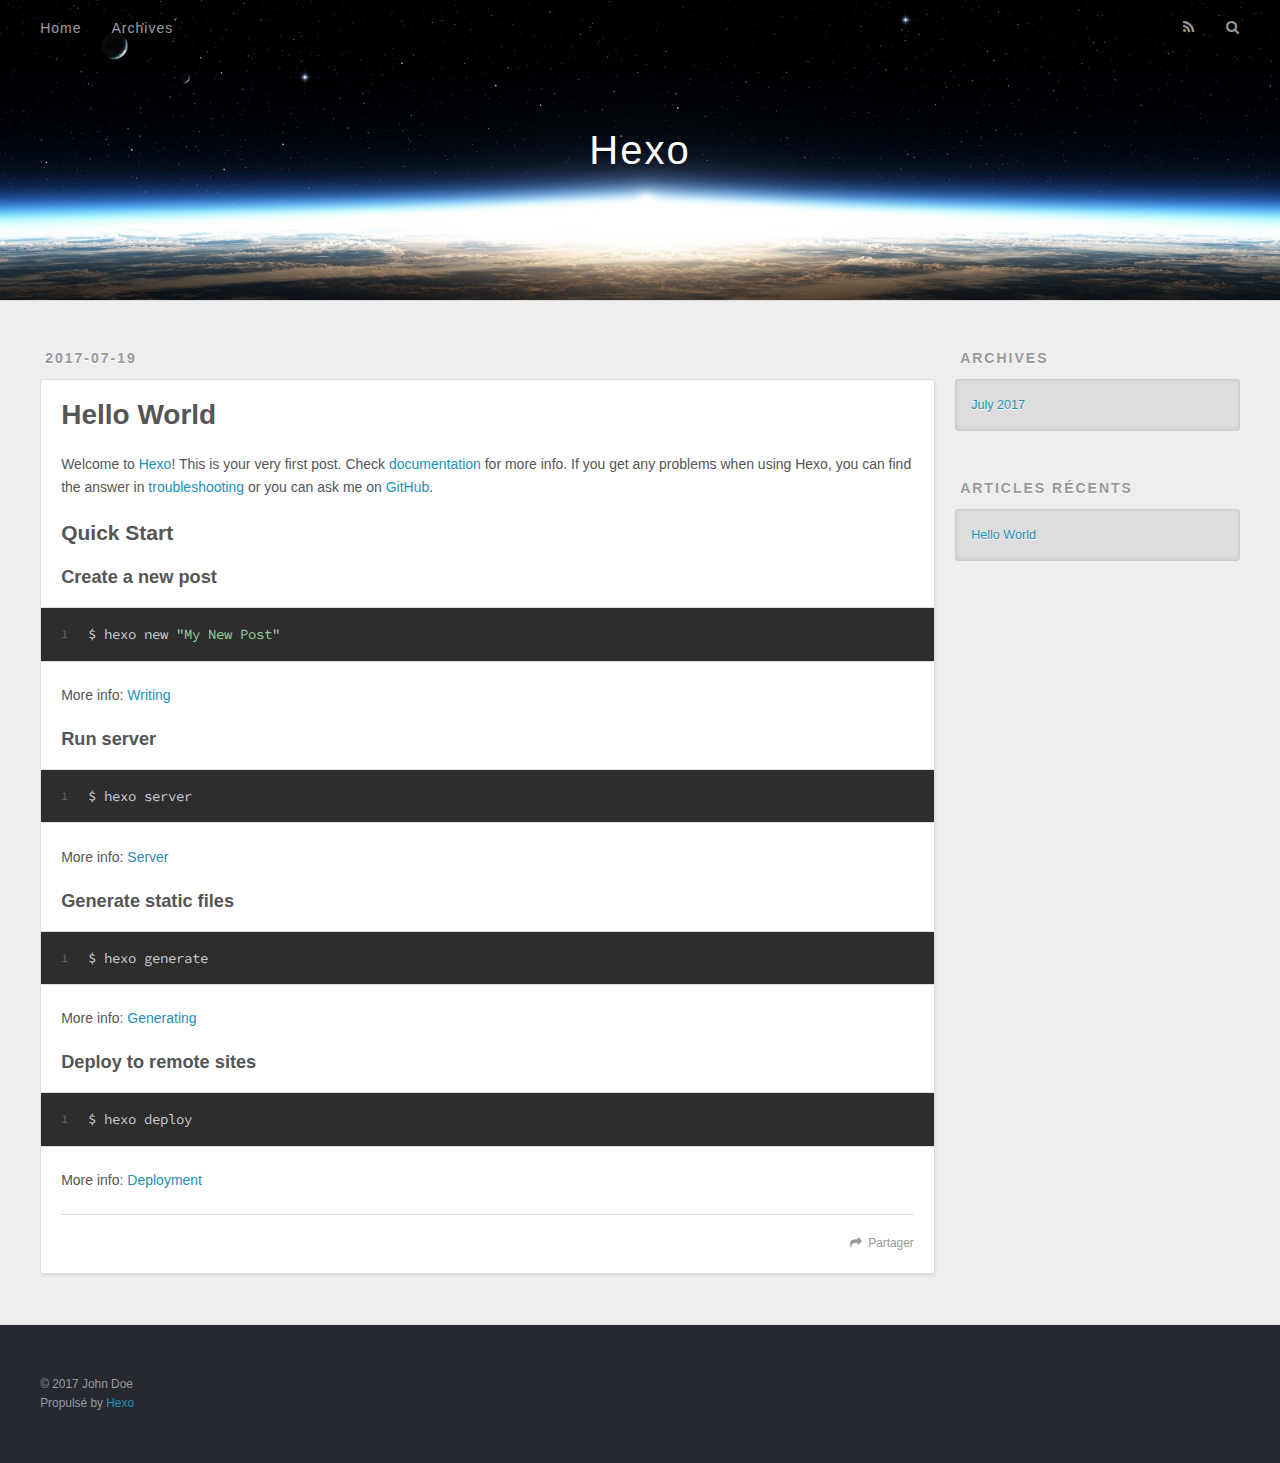
==== index.html @ e198ec7f "Site updated: 2017-07-19 22:08:33" ====
<!DOCTYPE html>
<html>
<head>
  <meta charset="utf-8">
  
  <title>Hexo</title>
  <meta name="viewport" content="width=device-width, initial-scale=1, maximum-scale=1">
  <meta property="og:type" content="website">
<meta property="og:title" content="Hexo">
<meta property="og:url" content="http://yoursite.com/index.html">
<meta property="og:site_name" content="Hexo">
<meta name="twitter:card" content="summary">
<meta name="twitter:title" content="Hexo">
  
    <link rel="alternate" href="/atom.xml" title="Hexo" type="application/atom+xml">
  
  
    <link rel="icon" href="/favicon.png">
  
  
    <link href="//fonts.googleapis.com/css?family=Source+Code+Pro" rel="stylesheet" type="text/css">
  
  <link rel="stylesheet" href="/css/style.css">
  

</head>

<body>
  <div id="container">
    <div id="wrap">
      <header id="header">
  <div id="banner"></div>
  <div id="header-outer" class="outer">
    <div id="header-title" class="inner">
      <h1 id="logo-wrap">
        <a href="/" id="logo">Hexo</a>
      </h1>
      
    </div>
    <div id="header-inner" class="inner">
      <nav id="main-nav">
        <a id="main-nav-toggle" class="nav-icon"></a>
        
          <a class="main-nav-link" href="/">Home</a>
        
          <a class="main-nav-link" href="/archives">Archives</a>
        
      </nav>
      <nav id="sub-nav">
        
          <a id="nav-rss-link" class="nav-icon" href="/atom.xml" title="Flux RSS"></a>
        
        <a id="nav-search-btn" class="nav-icon" title="Rechercher"></a>
      </nav>
      <div id="search-form-wrap">
        <form action="//google.com/search" method="get" accept-charset="UTF-8" class="search-form"><input type="search" name="q" class="search-form-input" placeholder="Search"><button type="submit" class="search-form-submit">&#xF002;</button><input type="hidden" name="sitesearch" value="http://yoursite.com"></form>
      </div>
    </div>
  </div>
</header>
      <div class="outer">
        <section id="main">
  
    <article id="post-hello-world" class="article article-type-post" itemscope itemprop="blogPost">
  <div class="article-meta">
    <a href="/2017/07/19/hello-world/" class="article-date">
  <time datetime="2017-07-19T13:37:07.514Z" itemprop="datePublished">2017-07-19</time>
</a>
    
  </div>
  <div class="article-inner">
    
    
      <header class="article-header">
        
  
    <h1 itemprop="name">
      <a class="article-title" href="/2017/07/19/hello-world/">Hello World</a>
    </h1>
  

      </header>
    
    <div class="article-entry" itemprop="articleBody">
      
        <p>Welcome to <a href="https://hexo.io/" target="_blank" rel="external">Hexo</a>! This is your very first post. Check <a href="https://hexo.io/docs/" target="_blank" rel="external">documentation</a> for more info. If you get any problems when using Hexo, you can find the answer in <a href="https://hexo.io/docs/troubleshooting.html" target="_blank" rel="external">troubleshooting</a> or you can ask me on <a href="https://github.com/hexojs/hexo/issues" target="_blank" rel="external">GitHub</a>.</p>
<h2 id="Quick-Start"><a href="#Quick-Start" class="headerlink" title="Quick Start"></a>Quick Start</h2><h3 id="Create-a-new-post"><a href="#Create-a-new-post" class="headerlink" title="Create a new post"></a>Create a new post</h3><figure class="highlight bash"><table><tr><td class="gutter"><pre><div class="line">1</div></pre></td><td class="code"><pre><div class="line">$ hexo new <span class="string">"My New Post"</span></div></pre></td></tr></table></figure>
<p>More info: <a href="https://hexo.io/docs/writing.html" target="_blank" rel="external">Writing</a></p>
<h3 id="Run-server"><a href="#Run-server" class="headerlink" title="Run server"></a>Run server</h3><figure class="highlight bash"><table><tr><td class="gutter"><pre><div class="line">1</div></pre></td><td class="code"><pre><div class="line">$ hexo server</div></pre></td></tr></table></figure>
<p>More info: <a href="https://hexo.io/docs/server.html" target="_blank" rel="external">Server</a></p>
<h3 id="Generate-static-files"><a href="#Generate-static-files" class="headerlink" title="Generate static files"></a>Generate static files</h3><figure class="highlight bash"><table><tr><td class="gutter"><pre><div class="line">1</div></pre></td><td class="code"><pre><div class="line">$ hexo generate</div></pre></td></tr></table></figure>
<p>More info: <a href="https://hexo.io/docs/generating.html" target="_blank" rel="external">Generating</a></p>
<h3 id="Deploy-to-remote-sites"><a href="#Deploy-to-remote-sites" class="headerlink" title="Deploy to remote sites"></a>Deploy to remote sites</h3><figure class="highlight bash"><table><tr><td class="gutter"><pre><div class="line">1</div></pre></td><td class="code"><pre><div class="line">$ hexo deploy</div></pre></td></tr></table></figure>
<p>More info: <a href="https://hexo.io/docs/deployment.html" target="_blank" rel="external">Deployment</a></p>

      
    </div>
    <footer class="article-footer">
      <a data-url="http://yoursite.com/2017/07/19/hello-world/" data-id="cj5b21tf40000qols2g9e2usw" class="article-share-link">Partager</a>
      
      
    </footer>
  </div>
  
</article>


  

</section>
        
          <aside id="sidebar">
  
    

  
    

  
    
  
    
  <div class="widget-wrap">
    <h3 class="widget-title">Archives</h3>
    <div class="widget">
      <ul class="archive-list"><li class="archive-list-item"><a class="archive-list-link" href="/archives/2017/07/">July 2017</a></li></ul>
    </div>
  </div>


  
    
  <div class="widget-wrap">
    <h3 class="widget-title">Articles récents</h3>
    <div class="widget">
      <ul>
        
          <li>
            <a href="/2017/07/19/hello-world/">Hello World</a>
          </li>
        
      </ul>
    </div>
  </div>

  
</aside>
        
      </div>
      <footer id="footer">
  
  <div class="outer">
    <div id="footer-info" class="inner">
      &copy; 2017 John Doe<br>
      Propulsé by <a href="http://hexo.io/" target="_blank">Hexo</a>
    </div>
  </div>
</footer>
    </div>
    <nav id="mobile-nav">
  
    <a href="/" class="mobile-nav-link">Home</a>
  
    <a href="/archives" class="mobile-nav-link">Archives</a>
  
</nav>
    

<script src="//ajax.googleapis.com/ajax/libs/jquery/2.0.3/jquery.min.js"></script>


  <link rel="stylesheet" href="/fancybox/jquery.fancybox.css">
  <script src="/fancybox/jquery.fancybox.pack.js"></script>


<script src="/js/script.js"></script>

  </div>
</body>
</html>
---- css/style.css ----
body {
  width: 100%;
}
body:before,
body:after {
  content: "";
  display: table;
}
body:after {
  clear: both;
}
html,
body,
div,
span,
applet,
object,
iframe,
h1,
h2,
h3,
h4,
h5,
h6,
p,
blockquote,
pre,
a,
abbr,
acronym,
address,
big,
cite,
code,
del,
dfn,
em,
img,
ins,
kbd,
q,
s,
samp,
small,
strike,
strong,
sub,
sup,
tt,
var,
dl,
dt,
dd,
ol,
ul,
li,
fieldset,
form,
label,
legend,
table,
caption,
tbody,
tfoot,
thead,
tr,
th,
td {
  margin: 0;
  padding: 0;
  border: 0;
  outline: 0;
  font-weight: inherit;
  font-style: inherit;
  font-family: inherit;
  font-size: 100%;
  vertical-align: baseline;
}
body {
  line-height: 1;
  color: #000;
  background: #fff;
}
ol,
ul {
  list-style: none;
}
table {
  border-collapse: separate;
  border-spacing: 0;
  vertical-align: middle;
}
caption,
th,
td {
  text-align: left;
  font-weight: normal;
  vertical-align: middle;
}
a img {
  border: none;
}
input,
button {
  margin: 0;
  padding: 0;
}
input::-moz-focus-inner,
button::-moz-focus-inner {
  border: 0;
  padding: 0;
}
@font-face {
  font-family: FontAwesome;
  font-style: normal;
  font-weight: normal;
  src: url("fonts/fontawesome-webfont.eot?v=#4.0.3");
  src: url("fonts/fontawesome-webfont.eot?#iefix&v=#4.0.3") format("embedded-opentype"), url("fonts/fontawesome-webfont.woff?v=#4.0.3") format("woff"), url("fonts/fontawesome-webfont.ttf?v=#4.0.3") format("truetype"), url("fonts/fontawesome-webfont.svg#fontawesomeregular?v=#4.0.3") format("svg");
}
html,
body,
#container {
  height: 100%;
}
body {
  background: #eee;
  font: 14px "Helvetica Neue", Helvetica, Arial, sans-serif;
  -webkit-text-size-adjust: 100%;
}
.outer {
  max-width: 1220px;
  margin: 0 auto;
  padding: 0 20px;
}
.outer:before,
.outer:after {
  content: "";
  display: table;
}
.outer:after {
  clear: both;
}
.inner {
  display: inline;
  float: left;
  width: 98.33333333333333%;
  margin: 0 0.833333333333333%;
}
.left,
.alignleft {
  float: left;
}
.right,
.alignright {
  float: right;
}
.clear {
  clear: both;
}
#container {
  position: relative;
}
.mobile-nav-on {
  overflow: hidden;
}
#wrap {
  height: 100%;
  width: 100%;
  position: absolute;
  top: 0;
  left: 0;
  -webkit-transition: 0.2s ease-out;
  -moz-transition: 0.2s ease-out;
  -ms-transition: 0.2s ease-out;
  transition: 0.2s ease-out;
  z-index: 1;
  background: #eee;
}
.mobile-nav-on #wrap {
  left: 280px;
}
@media screen and (min-width: 768px) {
  #main {
    display: inline;
    float: left;
    width: 73.33333333333333%;
    margin: 0 0.833333333333333%;
  }
}
.article-date,
.article-category-link,
.archive-year,
.widget-title {
  text-decoration: none;
  text-transform: uppercase;
  letter-spacing: 2px;
  color: #999;
  margin-bottom: 1em;
  margin-left: 5px;
  line-height: 1em;
  text-shadow: 0 1px #fff;
  font-weight: bold;
}
.article-inner,
.archive-article-inner {
  background: #fff;
  -webkit-box-shadow: 1px 2px 3px #ddd;
  box-shadow: 1px 2px 3px #ddd;
  border: 1px solid #ddd;
  border-radius: 3px;
}
.article-entry h1,
.widget h1 {
  font-size: 2em;
}
.article-entry h2,
.widget h2 {
  font-size: 1.5em;
}
.article-entry h3,
.widget h3 {
  font-size: 1.3em;
}
.article-entry h4,
.widget h4 {
  font-size: 1.2em;
}
.article-entry h5,
.widget h5 {
  font-size: 1em;
}
.article-entry h6,
.widget h6 {
  font-size: 1em;
  color: #999;
}
.article-entry hr,
.widget hr {
  border: 1px dashed #ddd;
}
.article-entry strong,
.widget strong {
  font-weight: bold;
}
.article-entry em,
.widget em,
.article-entry cite,
.widget cite {
  font-style: italic;
}
.article-entry sup,
.widget sup,
.article-entry sub,
.widget sub {
  font-size: 0.75em;
  line-height: 0;
  position: relative;
  vertical-align: baseline;
}
.article-entry sup,
.widget sup {
  top: -0.5em;
}
.article-entry sub,
.widget sub {
  bottom: -0.2em;
}
.article-entry small,
.widget small {
  font-size: 0.85em;
}
.article-entry acronym,
.widget acronym,
.article-entry abbr,
.widget abbr {
  border-bottom: 1px dotted;
}
.article-entry ul,
.widget ul,
.article-entry ol,
.widget ol,
.article-entry dl,
.widget dl {
  margin: 0 20px;
  line-height: 1.6em;
}
.article-entry ul ul,
.widget ul ul,
.article-entry ol ul,
.widget ol ul,
.article-entry ul ol,
.widget ul ol,
.article-entry ol ol,
.widget ol ol {
  margin-top: 0;
  margin-bottom: 0;
}
.article-entry ul,
.widget ul {
  list-style: disc;
}
.article-entry ol,
.widget ol {
  list-style: decimal;
}
.article-entry dt,
.widget dt {
  font-weight: bold;
}
#header {
  height: 300px;
  position: relative;
  border-bottom: 1px solid #ddd;
}
#header:before,
#header:after {
  content: "";
  position: absolute;
  left: 0;
  right: 0;
  height: 40px;
}
#header:before {
  top: 0;
  background: -webkit-linear-gradient(rgba(0,0,0,0.2), transparent);
  background: -moz-linear-gradient(rgba(0,0,0,0.2), transparent);
  background: -ms-linear-gradient(rgba(0,0,0,0.2), transparent);
  background: linear-gradient(rgba(0,0,0,0.2), transparent);
}
#header:after {
  bottom: 0;
  background: -webkit-linear-gradient(transparent, rgba(0,0,0,0.2));
  background: -moz-linear-gradient(transparent, rgba(0,0,0,0.2));
  background: -ms-linear-gradient(transparent, rgba(0,0,0,0.2));
  background: linear-gradient(transparent, rgba(0,0,0,0.2));
}
#header-outer {
  height: 100%;
  position: relative;
}
#header-inner {
  position: relative;
  overflow: hidden;
}
#banner {
  position: absolute;
  top: 0;
  left: 0;
  width: 100%;
  height: 100%;
  background: url("images/banner.jpg") center #000;
  -webkit-background-size: cover;
  -moz-background-size: cover;
  background-size: cover;
  z-index: -1;
}
#header-title {
  text-align: center;
  height: 40px;
  position: absolute;
  top: 50%;
  left: 0;
  margin-top: -20px;
}
#logo,
#subtitle {
  text-decoration: none;
  color: #fff;
  font-weight: 300;
  text-shadow: 0 1px 4px rgba(0,0,0,0.3);
}
#logo {
  font-size: 40px;
  line-height: 40px;
  letter-spacing: 2px;
}
#subtitle {
  font-size: 16px;
  line-height: 16px;
  letter-spacing: 1px;
}
#subtitle-wrap {
  margin-top: 16px;
}
#main-nav {
  float: left;
  margin-left: -15px;
}
.nav-icon,
.main-nav-link {
  float: left;
  color: #fff;
  opacity: 0.6;
  text-decoration: none;
  text-shadow: 0 1px rgba(0,0,0,0.2);
  -webkit-transition: opacity 0.2s;
  -moz-transition: opacity 0.2s;
  -ms-transition: opacity 0.2s;
  transition: opacity 0.2s;
  display: block;
  padding: 20px 15px;
}
.nav-icon:hover,
.main-nav-link:hover {
  opacity: 1;
}
.nav-icon {
  font-family: FontAwesome;
  text-align: center;
  font-size: 14px;
  width: 14px;
  height: 14px;
  padding: 20px 15px;
  position: relative;
  cursor: pointer;
}
.main-nav-link {
  font-weight: 300;
  letter-spacing: 1px;
}
@media screen and (max-width: 479px) {
  .main-nav-link {
    display: none;
  }
}
#main-nav-toggle {
  display: none;
}
#main-nav-toggle:before {
  content: "\f0c9";
}
@media screen and (max-width: 479px) {
  #main-nav-toggle {
    display: block;
  }
}
#sub-nav {
  float: right;
  margin-right: -15px;
}
#nav-rss-link:before {
  content: "\f09e";
}
#nav-search-btn:before {
  content: "\f002";
}
#search-form-wrap {
  position: absolute;
  top: 15px;
  width: 150px;
  height: 30px;
  right: -150px;
  opacity: 0;
  -webkit-transition: 0.2s ease-out;
  -moz-transition: 0.2s ease-out;
  -ms-transition: 0.2s ease-out;
  transition: 0.2s ease-out;
}
#search-form-wrap.on {
  opacity: 1;
  right: 0;
}
@media screen and (max-width: 479px) {
  #search-form-wrap {
    width: 100%;
    right: -100%;
  }
}
.search-form {
  position: absolute;
  top: 0;
  left: 0;
  right: 0;
  background: #fff;
  padding: 5px 15px;
  border-radius: 15px;
  -webkit-box-shadow: 0 0 10px rgba(0,0,0,0.3);
  box-shadow: 0 0 10px rgba(0,0,0,0.3);
}
.search-form-input {
  border: none;
  background: none;
  color: #555;
  width: 100%;
  font: 13px "Helvetica Neue", Helvetica, Arial, sans-serif;
  outline: none;
}
.search-form-input::-webkit-search-results-decoration,
.search-form-input::-webkit-search-cancel-button {
  -webkit-appearance: none;
}
.search-form-submit {
  position: absolute;
  top: 50%;
  right: 10px;
  margin-top: -7px;
  font: 13px FontAwesome;
  border: none;
  background: none;
  color: #bbb;
  cursor: pointer;
}
.search-form-submit:hover,
.search-form-submit:focus {
  color: #777;
}
.article {
  margin: 50px 0;
}
.article-inner {
  overflow: hidden;
}
.article-meta:before,
.article-meta:after {
  content: "";
  display: table;
}
.article-meta:after {
  clear: both;
}
.article-date {
  float: left;
}
.article-category {
  float: left;
  line-height: 1em;
  color: #ccc;
  text-shadow: 0 1px #fff;
  margin-left: 8px;
}
.article-category:before {
  content: "\2022";
}
.article-category-link {
  margin: 0 12px 1em;
}
.article-header {
  padding: 20px 20px 0;
}
.article-title {
  text-decoration: none;
  font-size: 2em;
  font-weight: bold;
  color: #555;
  line-height: 1.1em;
  -webkit-transition: color 0.2s;
  -moz-transition: color 0.2s;
  -ms-transition: color 0.2s;
  transition: color 0.2s;
}
a.article-title:hover {
  color: #258fb8;
}
.article-entry {
  color: #555;
  padding: 0 20px;
}
.article-entry:before,
.article-entry:after {
  content: "";
  display: table;
}
.article-entry:after {
  clear: both;
}
.article-entry p,
.article-entry table {
  line-height: 1.6em;
  margin: 1.6em 0;
}
.article-entry h1,
.article-entry h2,
.article-entry h3,
.article-entry h4,
.article-entry h5,
.article-entry h6 {
  font-weight: bold;
}
.article-entry h1,
.article-entry h2,
.article-entry h3,
.article-entry h4,
.article-entry h5,
.article-entry h6 {
  line-height: 1.1em;
  margin: 1.1em 0;
}
.article-entry a {
  color: #258fb8;
  text-decoration: none;
}
.article-entry a:hover {
  text-decoration: underline;
}
.article-entry ul,
.article-entry ol,
.article-entry dl {
  margin-top: 1.6em;
  margin-bottom: 1.6em;
}
.article-entry img,
.article-entry video {
  max-width: 100%;
  height: auto;
  display: block;
  margin: auto;
}
.article-entry iframe {
  border: none;
}
.article-entry table {
  width: 100%;
  border-collapse: collapse;
  border-spacing: 0;
}
.article-entry th {
  font-weight: bold;
  border-bottom: 3px solid #ddd;
  padding-bottom: 0.5em;
}
.article-entry td {
  border-bottom: 1px solid #ddd;
  padding: 10px 0;
}
.article-entry blockquote {
  font-family: Georgia, "Times New Roman", serif;
  font-size: 1.4em;
  margin: 1.6em 20px;
  text-align: center;
}
.article-entry blockquote footer {
  font-size: 14px;
  margin: 1.6em 0;
  font-family: "Helvetica Neue", Helvetica, Arial, sans-serif;
}
.article-entry blockquote footer cite:before {
  content: "—";
  padding: 0 0.5em;
}
.article-entry .pullquote {
  text-align: left;
  width: 45%;
  margin: 0;
}
.article-entry .pullquote.left {
  margin-left: 0.5em;
  margin-right: 1em;
}
.article-entry .pullquote.right {
  margin-right: 0.5em;
  margin-left: 1em;
}
.article-entry .caption {
  color: #999;
  display: block;
  font-size: 0.9em;
  margin-top: 0.5em;
  position: relative;
  text-align: center;
}
.article-entry .video-container {
  position: relative;
  padding-top: 56.25%;
  height: 0;
  overflow: hidden;
}
.article-entry .video-container iframe,
.article-entry .video-container object,
.article-entry .video-container embed {
  position: absolute;
  top: 0;
  left: 0;
  width: 100%;
  height: 100%;
  margin-top: 0;
}
.article-more-link a {
  display: inline-block;
  line-height: 1em;
  padding: 6px 15px;
  border-radius: 15px;
  background: #eee;
  color: #999;
  text-shadow: 0 1px #fff;
  text-decoration: none;
}
.article-more-link a:hover {
  background: #258fb8;
  color: #fff;
  text-decoration: none;
  text-shadow: 0 1px #1e7293;
}
.article-footer {
  font-size: 0.85em;
  line-height: 1.6em;
  border-top: 1px solid #ddd;
  padding-top: 1.6em;
  margin: 0 20px 20px;
}
.article-footer:before,
.article-footer:after {
  content: "";
  display: table;
}
.article-footer:after {
  clear: both;
}
.article-footer a {
  color: #999;
  text-decoration: none;
}
.article-footer a:hover {
  color: #555;
}
.article-tag-list-item {
  float: left;
  margin-right: 10px;
}
.article-tag-list-link:before {
  content: "#";
}
.article-comment-link {
  float: right;
}
.article-comment-link:before {
  content: "\f075";
  font-family: FontAwesome;
  padding-right: 8px;
}
.article-share-link {
  cursor: pointer;
  float: right;
  margin-left: 20px;
}
.article-share-link:before {
  content: "\f064";
  font-family: FontAwesome;
  padding-right: 6px;
}
#article-nav {
  position: relative;
}
#article-nav:before,
#article-nav:after {
  content: "";
  display: table;
}
#article-nav:after {
  clear: both;
}
@media screen and (min-width: 768px) {
  #article-nav {
    margin: 50px 0;
  }
  #article-nav:before {
    width: 8px;
    height: 8px;
    position: absolute;
    top: 50%;
    left: 50%;
    margin-top: -4px;
    margin-left: -4px;
    content: "";
    border-radius: 50%;
    background: #ddd;
    -webkit-box-shadow: 0 1px 2px #fff;
    box-shadow: 0 1px 2px #fff;
  }
}
.article-nav-link-wrap {
  text-decoration: none;
  text-shadow: 0 1px #fff;
  color: #999;
  -webkit-box-sizing: border-box;
  -moz-box-sizing: border-box;
  box-sizing: border-box;
  margin-top: 50px;
  text-align: center;
  display: block;
}
.article-nav-link-wrap:hover {
  color: #555;
}
@media screen and (min-width: 768px) {
  .article-nav-link-wrap {
    width: 50%;
    margin-top: 0;
  }
}
@media screen and (min-width: 768px) {
  #article-nav-newer {
    float: left;
    text-align: right;
    padding-right: 20px;
  }
}
@media screen and (min-width: 768px) {
  #article-nav-older {
    float: right;
    text-align: left;
    padding-left: 20px;
  }
}
.article-nav-caption {
  text-transform: uppercase;
  letter-spacing: 2px;
  color: #ddd;
  line-height: 1em;
  font-weight: bold;
}
#article-nav-newer .article-nav-caption {
  margin-right: -2px;
}
.article-nav-title {
  font-size: 0.85em;
  line-height: 1.6em;
  margin-top: 0.5em;
}
.article-share-box {
  position: absolute;
  display: none;
  background: #fff;
  -webkit-box-shadow: 1px 2px 10px rgba(0,0,0,0.2);
  box-shadow: 1px 2px 10px rgba(0,0,0,0.2);
  border-radius: 3px;
  margin-left: -145px;
  overflow: hidden;
  z-index: 1;
}
.article-share-box.on {
  display: block;
}
.article-share-input {
  width: 100%;
  background: none;
  -webkit-box-sizing: border-box;
  -moz-box-sizing: border-box;
  box-sizing: border-box;
  font: 14px "Helvetica Neue", Helvetica, Arial, sans-serif;
  padding: 0 15px;
  color: #555;
  outline: none;
  border: 1px solid #ddd;
  border-radius: 3px 3px 0 0;
  height: 36px;
  line-height: 36px;
}
.article-share-links {
  background: #eee;
}
.article-share-links:before,
.article-share-links:after {
  content: "";
  display: table;
}
.article-share-links:after {
  clear: both;
}
.article-share-twitter,
.article-share-facebook,
.article-share-pinterest,
.article-share-google {
  width: 50px;
  height: 36px;
  display: block;
  float: left;
  position: relative;
  color: #999;
  text-shadow: 0 1px #fff;
}
.article-share-twitter:before,
.article-share-facebook:before,
.article-share-pinterest:before,
.article-share-google:before {
  font-size: 20px;
  font-family: FontAwesome;
  width: 20px;
  height: 20px;
  position: absolute;
  top: 50%;
  left: 50%;
  margin-top: -10px;
  margin-left: -10px;
  text-align: center;
}
.article-share-twitter:hover,
.article-share-facebook:hover,
.article-share-pinterest:hover,
.article-share-google:hover {
  color: #fff;
}
.article-share-twitter:before {
  content: "\f099";
}
.article-share-twitter:hover {
  background: #00aced;
  text-shadow: 0 1px #008abe;
}
.article-share-facebook:before {
  content: "\f09a";
}
.article-share-facebook:hover {
  background: #3b5998;
  text-shadow: 0 1px #2f477a;
}
.article-share-pinterest:before {
  content: "\f0d2";
}
.article-share-pinterest:hover {
  background: #cb2027;
  text-shadow: 0 1px #a21a1f;
}
.article-share-google:before {
  content: "\f0d5";
}
.article-share-google:hover {
  background: #dd4b39;
  text-shadow: 0 1px #be3221;
}
.article-gallery {
  background: #000;
  position: relative;
}
.article-gallery-photos {
  position: relative;
  overflow: hidden;
}
.article-gallery-img {
  display: none;
  max-width: 100%;
}
.article-gallery-img:first-child {
  display: block;
}
.article-gallery-img.loaded {
  position: absolute;
  display: block;
}
.article-gallery-img img {
  display: block;
  max-width: 100%;
  margin: 0 auto;
}
#comments {
  background: #fff;
  -webkit-box-shadow: 1px 2px 3px #ddd;
  box-shadow: 1px 2px 3px #ddd;
  padding: 20px;
  border: 1px solid #ddd;
  border-radius: 3px;
  margin: 50px 0;
}
#comments a {
  color: #258fb8;
}
.archives-wrap {
  margin: 50px 0;
}
.archives:before,
.archives:after {
  content: "";
  display: table;
}
.archives:after {
  clear: both;
}
.archive-year-wrap {
  margin-bottom: 1em;
}
.archives {
  -webkit-column-gap: 10px;
  -moz-column-gap: 10px;
  column-gap: 10px;
}
@media screen and (min-width: 480px) and (max-width: 767px) {
  .archives {
    -webkit-column-count: 2;
    -moz-column-count: 2;
    column-count: 2;
  }
}
@media screen and (min-width: 768px) {
  .archives {
    -webkit-column-count: 3;
    -moz-column-count: 3;
    column-count: 3;
  }
}
.archive-article {
  -webkit-column-break-inside: avoid;
  page-break-inside: avoid;
  overflow: hidden;
  break-inside: avoid-column;
}
.archive-article-inner {
  padding: 10px;
  margin-bottom: 15px;
}
.archive-article-title {
  text-decoration: none;
  font-weight: bold;
  color: #555;
  -webkit-transition: color 0.2s;
  -moz-transition: color 0.2s;
  -ms-transition: color 0.2s;
  transition: color 0.2s;
  line-height: 1.6em;
}
.archive-article-title:hover {
  color: #258fb8;
}
.archive-article-footer {
  margin-top: 1em;
}
.archive-article-date {
  color: #999;
  text-decoration: none;
  font-size: 0.85em;
  line-height: 1em;
  margin-bottom: 0.5em;
  display: block;
}
#page-nav {
  margin: 50px auto;
  background: #fff;
  -webkit-box-shadow: 1px 2px 3px #ddd;
  box-shadow: 1px 2px 3px #ddd;
  border: 1px solid #ddd;
  border-radius: 3px;
  text-align: center;
  color: #999;
  overflow: hidden;
}
#page-nav:before,
#page-nav:after {
  content: "";
  display: table;
}
#page-nav:after {
  clear: both;
}
#page-nav a,
#page-nav span {
  padding: 10px 20px;
  line-height: 1;
  height: 2ex;
}
#page-nav a {
  color: #999;
  text-decoration: none;
}
#page-nav a:hover {
  background: #999;
  color: #fff;
}
#page-nav .prev {
  float: left;
}
#page-nav .next {
  float: right;
}
#page-nav .page-number {
  display: inline-block;
}
@media screen and (max-width: 479px) {
  #page-nav .page-number {
    display: none;
  }
}
#page-nav .current {
  color: #555;
  font-weight: bold;
}
#page-nav .space {
  color: #ddd;
}
#footer {
  background: #262a30;
  padding: 50px 0;
  border-top: 1px solid #ddd;
  color: #999;
}
#footer a {
  color: #258fb8;
  text-decoration: none;
}
#footer a:hover {
  text-decoration: underline;
}
#footer-info {
  line-height: 1.6em;
  font-size: 0.85em;
}
.article-entry pre,
.article-entry .highlight {
  background: #2d2d2d;
  margin: 0 -20px;
  padding: 15px 20px;
  border-style: solid;
  border-color: #ddd;
  border-width: 1px 0;
  overflow: auto;
  color: #ccc;
  line-height: 22.400000000000002px;
}
.article-entry .highlight .gutter pre,
.article-entry .gist .gist-file .gist-data .line-numbers {
  color: #666;
  font-size: 0.85em;
}
.article-entry pre,
.article-entry code {
  font-family: "Source Code Pro", Consolas, Monaco, Menlo, Consolas, monospace;
}
.article-entry code {
  background: #eee;
  text-shadow: 0 1px #fff;
  padding: 0 0.3em;
}
.article-entry pre code {
  background: none;
  text-shadow: none;
  padding: 0;
}
.article-entry .highlight pre {
  border: none;
  margin: 0;
  padding: 0;
}
.article-entry .highlight table {
  margin: 0;
  width: auto;
}
.article-entry .highlight td {
  border: none;
  padding: 0;
}
.article-entry .highlight figcaption {
  font-size: 0.85em;
  color: #999;
  line-height: 1em;
  margin-bottom: 1em;
}
.article-entry .highlight figcaption:before,
.article-entry .highlight figcaption:after {
  content: "";
  display: table;
}
.article-entry .highlight figcaption:after {
  clear: both;
}
.article-entry .highlight figcaption a {
  float: right;
}
.article-entry .highlight .gutter pre {
  text-align: right;
  padding-right: 20px;
}
.article-entry .highlight .line {
  height: 22.400000000000002px;
}
.article-entry .highlight .line.marked {
  background: #515151;
}
.article-entry .gist {
  margin: 0 -20px;
  border-style: solid;
  border-color: #ddd;
  border-width: 1px 0;
  background: #2d2d2d;
  padding: 15px 20px 15px 0;
}
.article-entry .gist .gist-file {
  border: none;
  font-family: "Source Code Pro", Consolas, Monaco, Menlo, Consolas, monospace;
  margin: 0;
}
.article-entry .gist .gist-file .gist-data {
  background: none;
  border: none;
}
.article-entry .gist .gist-file .gist-data .line-numbers {
  background: none;
  border: none;
  padding: 0 20px 0 0;
}
.article-entry .gist .gist-file .gist-data .line-data {
  padding: 0 !important;
}
.article-entry .gist .gist-file .highlight {
  margin: 0;
  padding: 0;
  border: none;
}
.article-entry .gist .gist-file .gist-meta {
  background: #2d2d2d;
  color: #999;
  font: 0.85em "Helvetica Neue", Helvetica, Arial, sans-serif;
  text-shadow: 0 0;
  padding: 0;
  margin-top: 1em;
  margin-left: 20px;
}
.article-entry .gist .gist-file .gist-meta a {
  color: #258fb8;
  font-weight: normal;
}
.article-entry .gist .gist-file .gist-meta a:hover {
  text-decoration: underline;
}
pre .comment,
pre .title {
  color: #999;
}
pre .variable,
pre .attribute,
pre .tag,
pre .regexp,
pre .ruby .constant,
pre .xml .tag .title,
pre .xml .pi,
pre .xml .doctype,
pre .html .doctype,
pre .css .id,
pre .css .class,
pre .css .pseudo {
  color: #f2777a;
}
pre .number,
pre .preprocessor,
pre .built_in,
pre .literal,
pre .params,
pre .constant {
  color: #f99157;
}
pre .class,
pre .ruby .class .title,
pre .css .rules .attribute {
  color: #9c9;
}
pre .string,
pre .value,
pre .inheritance,
pre .header,
pre .ruby .symbol,
pre .xml .cdata {
  color: #9c9;
}
pre .css .hexcolor {
  color: #6cc;
}
pre .function,
pre .python .decorator,
pre .python .title,
pre .ruby .function .title,
pre .ruby .title .keyword,
pre .perl .sub,
pre .javascript .title,
pre .coffeescript .title {
  color: #69c;
}
pre .keyword,
pre .javascript .function {
  color: #c9c;
}
@media screen and (max-width: 479px) {
  #mobile-nav {
    position: absolute;
    top: 0;
    left: 0;
    width: 280px;
    height: 100%;
    background: #191919;
    border-right: 1px solid #fff;
  }
}
@media screen and (max-width: 479px) {
  .mobile-nav-link {
    display: block;
    color: #999;
    text-decoration: none;
    padding: 15px 20px;
    font-weight: bold;
  }
  .mobile-nav-link:hover {
    color: #fff;
  }
}
@media screen and (min-width: 768px) {
  #sidebar {
    display: inline;
    float: left;
    width: 23.333333333333332%;
    margin: 0 0.833333333333333%;
  }
}
.widget-wrap {
  margin: 50px 0;
}
.widget {
  color: #777;
  text-shadow: 0 1px #fff;
  background: #ddd;
  -webkit-box-shadow: 0 -1px 4px #ccc inset;
  box-shadow: 0 -1px 4px #ccc inset;
  border: 1px solid #ccc;
  padding: 15px;
  border-radius: 3px;
}
.widget a {
  color: #258fb8;
  text-decoration: none;
}
.widget a:hover {
  text-decoration: underline;
}
.widget ul ul,
.widget ol ul,
.widget dl ul,
.widget ul ol,
.widget ol ol,
.widget dl ol,
.widget ul dl,
.widget ol dl,
.widget dl dl {
  margin-left: 15px;
  list-style: disc;
}
.widget {
  line-height: 1.6em;
  word-wrap: break-word;
  font-size: 0.9em;
}
.widget ul,
.widget ol {
  list-style: none;
  margin: 0;
}
.widget ul ul,
.widget ol ul,
.widget ul ol,
.widget ol ol {
  margin: 0 20px;
}
.widget ul ul,
.widget ol ul {
  list-style: disc;
}
.widget ul ol,
.widget ol ol {
  list-style: decimal;
}
.category-list-count,
.tag-list-count,
.archive-list-count {
  padding-left: 5px;
  color: #999;
  font-size: 0.85em;
}
.category-list-count:before,
.tag-list-count:before,
.archive-list-count:before {
  content: "(";
}
.category-list-count:after,
.tag-list-count:after,
.archive-list-count:after {
  content: ")";
}
.tagcloud a {
  margin-right: 5px;
  display: inline-block;
}
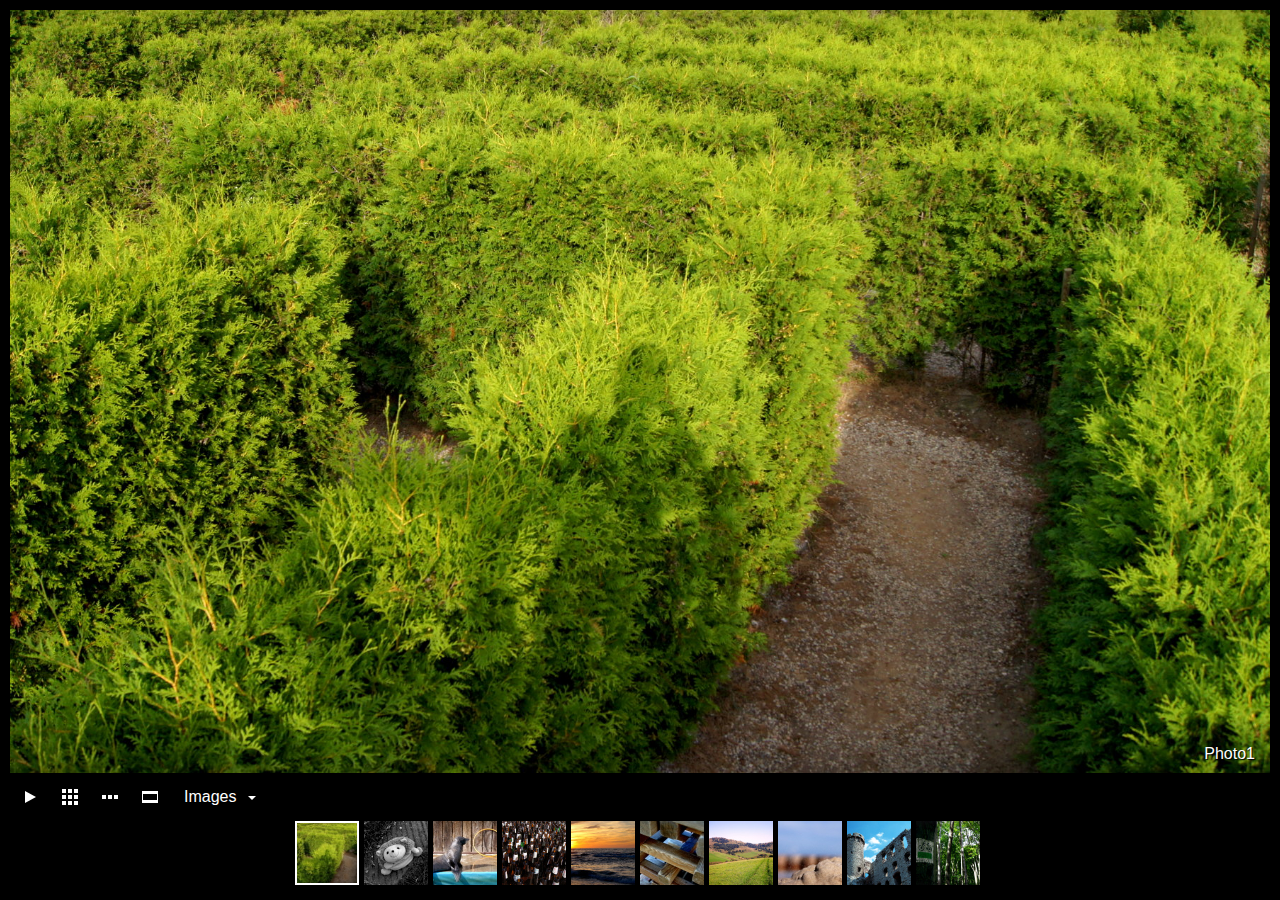
==== commit 9a9da0ec: "......" ====
--- a/index.html
+++ b/index.html
@@ -1,180 +1,96 @@
 <!DOCTYPE html>
-<html>
+<html lang="en-US">
 <head>
-  <meta charset="utf-8">
-  
-  <title>Hexo</title>
-  <meta name="viewport" content="width=device-width, initial-scale=1, maximum-scale=1">
-  <meta property="og:type" content="website">
-<meta property="og:title" content="Hexo">
-<meta property="og:url" content="http://yoursite.com/index.html">
-<meta property="og:site_name" content="Hexo">
-<meta name="twitter:card" content="summary">
-<meta name="twitter:title" content="Hexo">
-  
-    <link rel="alternate" href="/atom.xml" title="Hexo" type="application/atom+xml">
-  
-  
-    <link rel="icon" href="/favicon.png">
-  
-  
-    <link href="//fonts.googleapis.com/css?family=Source+Code+Pro" rel="stylesheet" type="text/css">
-  
-  <link rel="stylesheet" href="/css/style.css">
-  
-
+    <meta charset="UTF-8" />
+    <title>jGallery</title>
+    <script type="text/javascript" src="js/jgallery.js"></script>
+    <meta name="viewport" content="width=device-width, initial-scale=1.0">
 </head>
-
-<body>
-  <div id="container">
-    <div id="wrap">
-      <header id="header">
-  <div id="banner"></div>
-  <div id="header-outer" class="outer">
-    <div id="header-title" class="inner">
-      <h1 id="logo-wrap">
-        <a href="/" id="logo">Hexo</a>
-      </h1>
-      
-    </div>
-    <div id="header-inner" class="inner">
-      <nav id="main-nav">
-        <a id="main-nav-toggle" class="nav-icon"></a>
-        
-          <a class="main-nav-link" href="/">Home</a>
-        
-          <a class="main-nav-link" href="/archives">Archives</a>
-        
-      </nav>
-      <nav id="sub-nav">
-        
-          <a id="nav-rss-link" class="nav-icon" href="/atom.xml" title="Flux RSS"></a>
-        
-        <a id="nav-search-btn" class="nav-icon" title="Rechercher"></a>
-      </nav>
-      <div id="search-form-wrap">
-        <form action="//google.com/search" method="get" accept-charset="UTF-8" class="search-form"><input type="search" name="q" class="search-form-input" placeholder="Search"><button type="submit" class="search-form-submit">&#xF002;</button><input type="hidden" name="sitesearch" value="http://yoursite.com"></form>
-      </div>
-    </div>
-  </div>
-</header>
-      <div class="outer">
-        <section id="main">
-  
-    <article id="post-hello-world" class="article article-type-post" itemscope itemprop="blogPost">
-  <div class="article-meta">
-    <a href="/2017/07/19/hello-world/" class="article-date">
-  <time datetime="2017-07-19T13:37:07.514Z" itemprop="datePublished">2017-07-19</time>
-</a>
-    
-  </div>
-  <div class="article-inner">
-    
-    
-      <header class="article-header">
-        
-  
-    <h1 itemprop="name">
-      <a class="article-title" href="/2017/07/19/hello-world/">Hello World</a>
-    </h1>
-  
-
-      </header>
-    
-    <div class="article-entry" itemprop="articleBody">
-      
-        <p>Welcome to <a href="https://hexo.io/" target="_blank" rel="external">Hexo</a>! This is your very first post. Check <a href="https://hexo.io/docs/" target="_blank" rel="external">documentation</a> for more info. If you get any problems when using Hexo, you can find the answer in <a href="https://hexo.io/docs/troubleshooting.html" target="_blank" rel="external">troubleshooting</a> or you can ask me on <a href="https://github.com/hexojs/hexo/issues" target="_blank" rel="external">GitHub</a>.</p>
-<h2 id="Quick-Start"><a href="#Quick-Start" class="headerlink" title="Quick Start"></a>Quick Start</h2><h3 id="Create-a-new-post"><a href="#Create-a-new-post" class="headerlink" title="Create a new post"></a>Create a new post</h3><figure class="highlight bash"><table><tr><td class="gutter"><pre><div class="line">1</div></pre></td><td class="code"><pre><div class="line">$ hexo new <span class="string">"My New Post"</span></div></pre></td></tr></table></figure>
-<p>More info: <a href="https://hexo.io/docs/writing.html" target="_blank" rel="external">Writing</a></p>
-<h3 id="Run-server"><a href="#Run-server" class="headerlink" title="Run server"></a>Run server</h3><figure class="highlight bash"><table><tr><td class="gutter"><pre><div class="line">1</div></pre></td><td class="code"><pre><div class="line">$ hexo server</div></pre></td></tr></table></figure>
-<p>More info: <a href="https://hexo.io/docs/server.html" target="_blank" rel="external">Server</a></p>
-<h3 id="Generate-static-files"><a href="#Generate-static-files" class="headerlink" title="Generate static files"></a>Generate static files</h3><figure class="highlight bash"><table><tr><td class="gutter"><pre><div class="line">1</div></pre></td><td class="code"><pre><div class="line">$ hexo generate</div></pre></td></tr></table></figure>
-<p>More info: <a href="https://hexo.io/docs/generating.html" target="_blank" rel="external">Generating</a></p>
-<h3 id="Deploy-to-remote-sites"><a href="#Deploy-to-remote-sites" class="headerlink" title="Deploy to remote sites"></a>Deploy to remote sites</h3><figure class="highlight bash"><table><tr><td class="gutter"><pre><div class="line">1</div></pre></td><td class="code"><pre><div class="line">$ hexo deploy</div></pre></td></tr></table></figure>
-<p>More info: <a href="https://hexo.io/docs/deployment.html" target="_blank" rel="external">Deployment</a></p>
-
-      
-    </div>
-    <footer class="article-footer">
-      <a data-url="http://yoursite.com/2017/07/19/hello-world/" data-id="cj5b21tf40000qols2g9e2usw" class="article-share-link">Partager</a>
-      
-      
-    </footer>
-  </div>
-  
-</article>
-
-
-  
-
-</section>
-        
-          <aside id="sidebar">
-  
-    
-
-  
-    
-
-  
-    
-  
-    
-  <div class="widget-wrap">
-    <h3 class="widget-title">Archives</h3>
-    <div class="widget">
-      <ul class="archive-list"><li class="archive-list-item"><a class="archive-list-link" href="/archives/2017/07/">July 2017</a></li></ul>
-    </div>
-  </div>
-
-
-  
-    
-  <div class="widget-wrap">
-    <h3 class="widget-title">Articles récents</h3>
-    <div class="widget">
-      <ul>
-        
-          <li>
-            <a href="/2017/07/19/hello-world/">Hello World</a>
-          </li>
-        
-      </ul>
-    </div>
-  </div>
-
-  
-</aside>
-        
-      </div>
-      <footer id="footer">
-  
-  <div class="outer">
-    <div id="footer-info" class="inner">
-      &copy; 2017 John Doe<br>
-      Propulsé by <a href="http://hexo.io/" target="_blank">Hexo</a>
-    </div>
-  </div>
-</footer>
-    </div>
-    <nav id="mobile-nav">
-  
-    <a href="/" class="mobile-nav-link">Home</a>
-  
-    <a href="/archives" class="mobile-nav-link">Archives</a>
-  
-</nav>
-    
-
-<script src="//ajax.googleapis.com/ajax/libs/jquery/2.0.3/jquery.min.js"></script>
-
-
-  <link rel="stylesheet" href="/fancybox/jquery.fancybox.css">
-  <script src="/fancybox/jquery.fancybox.pack.js"></script>
-
-
-<script src="/js/script.js"></script>
-
-  </div>
+<body style="margin:0; font-family: sans-serif;">
+<div id="gallery">
+</div>
+<script type="text/javascript">
+    document.querySelector('#gallery').appendChild(JGallery.create([{
+        title: 'Images',
+        items: [
+            {
+                url: 'images/large/1.jpg',
+                thumbUrl: 'images/thumbs/1.jpg',
+                title: 'Photo1',
+                hash: 'photo-1'
+            },
+            {
+                url: 'images/large/2.jpg',
+                thumbUrl: 'images/thumbs/2.jpg',
+                title: 'Photo2',
+                hash: 'photo-2'
+            },
+            {
+                url: 'images/large/3.jpg',
+                thumbUrl: 'images/thumbs/3.jpg',
+                title: 'Photo3',
+                hash: 'photo-3'
+            },
+            {
+                url: 'images/large/4.jpg',
+                thumbUrl: 'images/thumbs/4.jpg',
+                title: 'Photo4',
+                hash: 'photo-4'
+            },
+            {
+                url: 'images/large/5.jpg',
+                thumbUrl: 'images/thumbs/5.jpg',
+                title: 'Photo5',
+                hash: 'photo-5'
+            },
+            {
+                url: 'images/large/6.jpg',
+                thumbUrl: 'images/thumbs/6.jpg',
+                title: 'Photo6',
+                hash: 'photo-6'
+            },
+            {
+                url: 'images/large/7.jpg',
+                thumbUrl: 'images/thumbs/7.jpg',
+                title: 'Photo7',
+                hash: 'photo-7'
+            },
+            {
+                url: 'images/large/8.jpg',
+                thumbUrl: 'images/thumbs/8.jpg',
+                title: 'Photo8',
+                hash: 'photo-8'
+            },
+            {
+                url: 'images/large/9.jpg',
+                thumbUrl: 'images/thumbs/9.jpg',
+                title: 'Photo9',
+                hash: 'photo-9'
+            },
+            {
+                url: 'images/large/10.jpg',
+                thumbUrl: 'images/thumbs/10.jpg',
+                title: 'Photo10',
+                hash: 'photo-10'
+            }
+        ]
+    }, {
+        title: 'HTML',
+        items: [
+            {
+                element: JGallery.createElement('<video src="SampleVideo_1280x720_1mb.mp4" loop autoplay/>'),
+                thumbElement: JGallery.createElement('<span>Video</span>'),
+                title: 'Video',
+                hash: 'video'
+            },
+            {
+                element: JGallery.createElement('<span style="font-size: 10vmax">Any HTML content</span>'),
+                thumbElement: JGallery.createElement('<span>HTML</span>'),
+                title: 'HTML',
+                hash: 'html'
+            }
+        ]
+    }]).getElement());
+</script>
 </body>
 </html>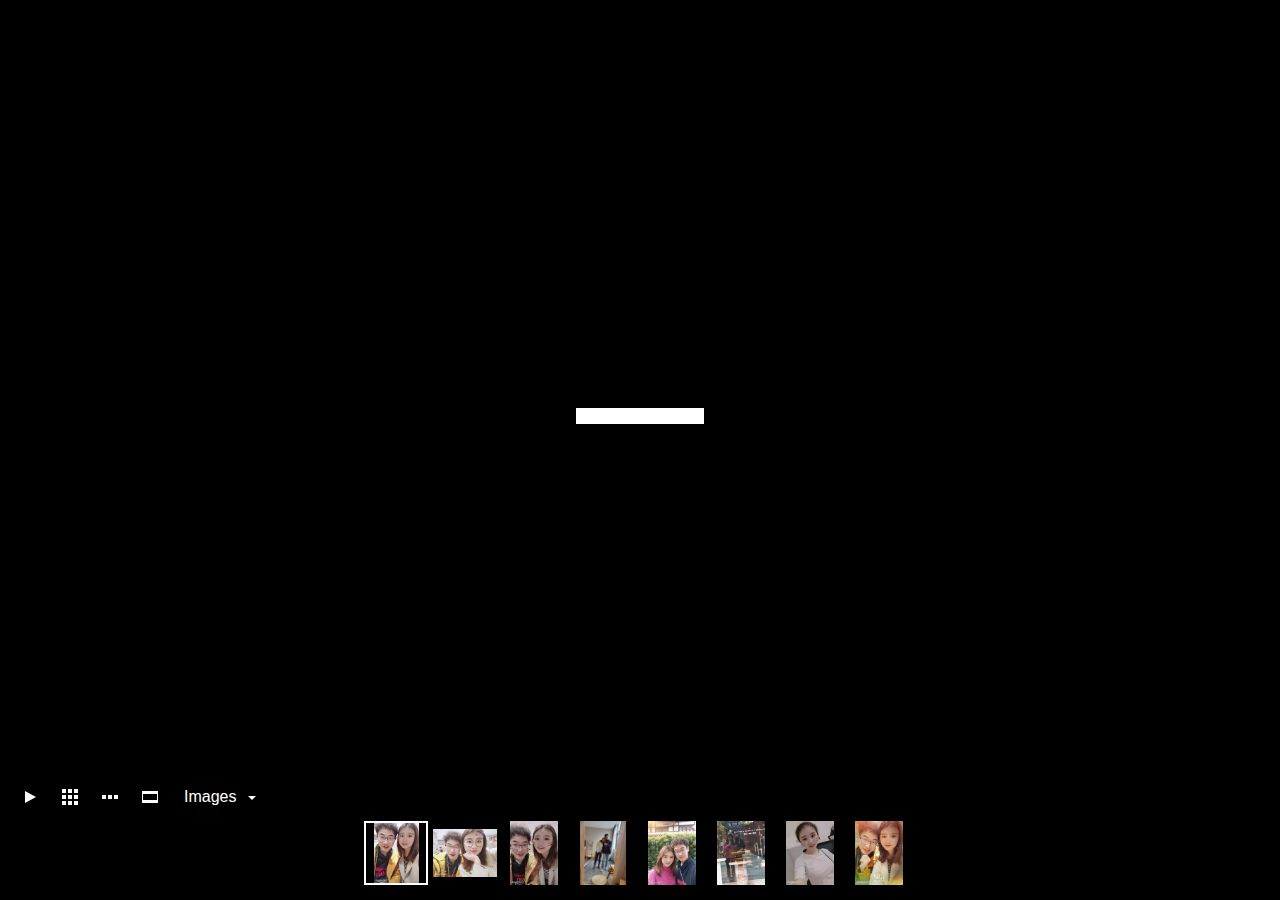
==== commit 5b1eb2e1: "......" ====
--- a/index.html
+++ b/index.html
@@ -14,61 +14,49 @@
         title: 'Images',
         items: [
             {
-                url: 'images/large/1.jpg',
+                url: 'images/large/1.jpeg',
                 thumbUrl: 'images/thumbs/1.jpg',
                 title: 'Photo1',
                 hash: 'photo-1'
             },
             {
-                url: 'images/large/2.jpg',
-                thumbUrl: 'images/thumbs/2.jpg',
-                title: 'Photo2',
-                hash: 'photo-2'
-            },
-            {
-                url: 'images/large/3.jpg',
+                url: 'images/large/3.jpeg',
                 thumbUrl: 'images/thumbs/3.jpg',
                 title: 'Photo3',
                 hash: 'photo-3'
             },
             {
-                url: 'images/large/4.jpg',
+                url: 'images/large/4.jpeg',
                 thumbUrl: 'images/thumbs/4.jpg',
                 title: 'Photo4',
                 hash: 'photo-4'
             },
             {
-                url: 'images/large/5.jpg',
-                thumbUrl: 'images/thumbs/5.jpg',
-                title: 'Photo5',
-                hash: 'photo-5'
-            },
-            {
-                url: 'images/large/6.jpg',
+                url: 'images/large/6.jpeg',
                 thumbUrl: 'images/thumbs/6.jpg',
                 title: 'Photo6',
                 hash: 'photo-6'
             },
             {
-                url: 'images/large/7.jpg',
+                url: 'images/large/7.jpeg',
                 thumbUrl: 'images/thumbs/7.jpg',
                 title: 'Photo7',
                 hash: 'photo-7'
             },
             {
-                url: 'images/large/8.jpg',
+                url: 'images/large/8.jpeg',
                 thumbUrl: 'images/thumbs/8.jpg',
                 title: 'Photo8',
                 hash: 'photo-8'
             },
             {
-                url: 'images/large/9.jpg',
+                url: 'images/large/9.jpeg',
                 thumbUrl: 'images/thumbs/9.jpg',
                 title: 'Photo9',
                 hash: 'photo-9'
             },
             {
-                url: 'images/large/10.jpg',
+                url: 'images/large/10.jpeg',
                 thumbUrl: 'images/thumbs/10.jpg',
                 title: 'Photo10',
                 hash: 'photo-10'
@@ -78,7 +66,13 @@
         title: 'HTML',
         items: [
             {
-                element: JGallery.createElement('<video src="SampleVideo_1280x720_1mb.mp4" loop autoplay/>'),
+                element: JGallery.createElement('<video src="images/video/1.mp4" loop autoplay/>'),
+                thumbElement: JGallery.createElement('<span>Video</span>'),
+                title: 'Video',
+                hash: 'video'
+            },
+            {
+                element: JGallery.createElement('<video src="images/video/2.mp4" loop autoplay/>'),
                 thumbElement: JGallery.createElement('<span>Video</span>'),
                 title: 'Video',
                 hash: 'video'
